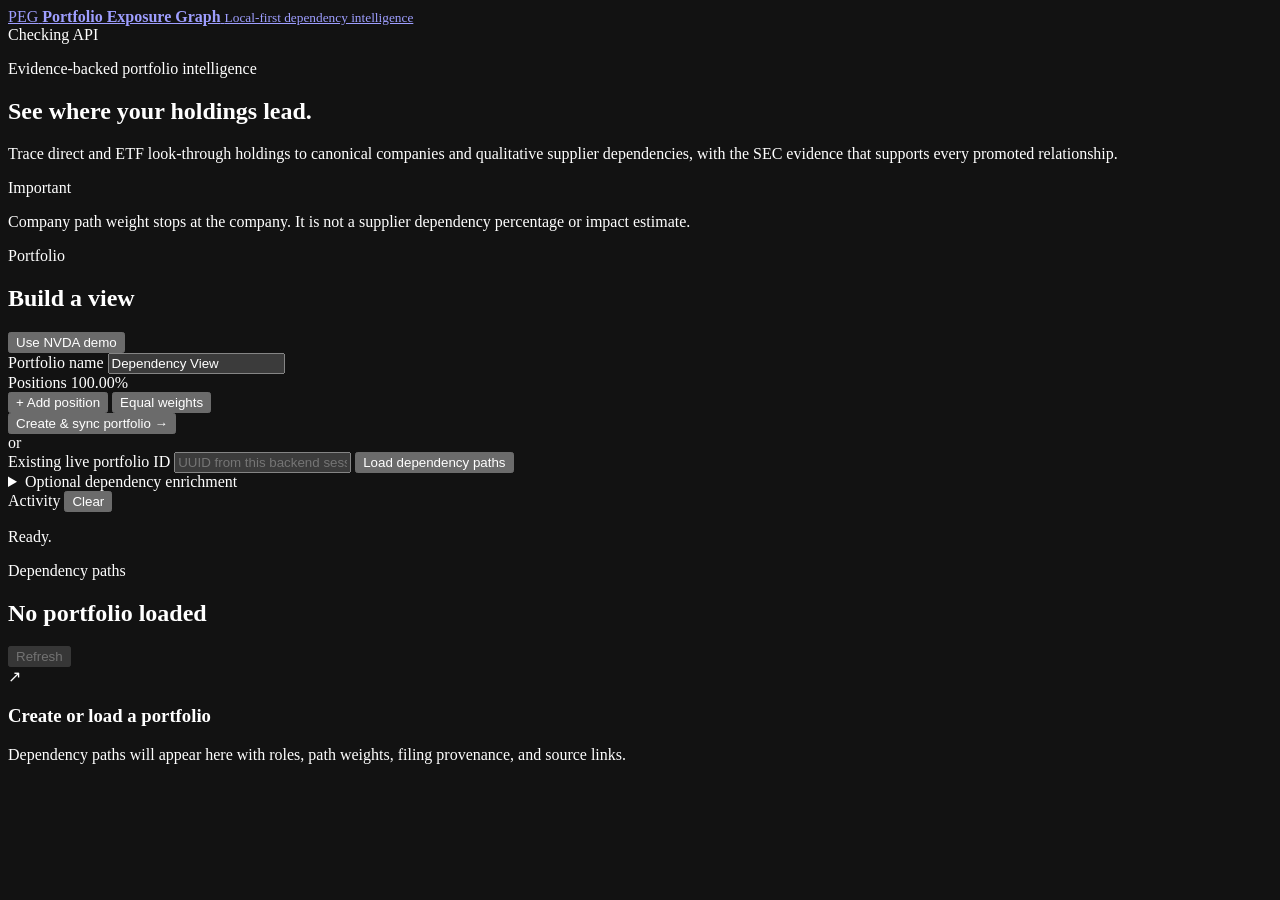
==== backend/app/web/index.html @ 2e07d51e "Add local dependency explorer UI" ====
<!doctype html>
<html lang="en">
<head>
  <meta charset="utf-8">
  <meta name="viewport" content="width=device-width, initial-scale=1">
  <meta name="color-scheme" content="dark">
  <title>Portfolio Exposure Graph</title>
  <meta name="description" content="Explainable portfolio dependency paths with source-level provenance.">
  <link rel="stylesheet" href="/static/styles.css">
</head>
<body>
  <div class="page-shell">
    <header class="topbar">
      <a class="brand" href="/" aria-label="Portfolio Exposure Graph home">
        <span class="brand-mark" aria-hidden="true">PEG</span>
        <span>
          <strong>Portfolio Exposure Graph</strong>
          <small>Local-first dependency intelligence</small>
        </span>
      </a>
      <div class="api-status" id="api-status" role="status" aria-live="polite">
        <span class="status-dot" aria-hidden="true"></span>
        <span>Checking API</span>
      </div>
    </header>

    <main>
      <section class="hero">
        <div>
          <p class="eyebrow">Evidence-backed portfolio intelligence</p>
          <h1>See where your holdings lead.</h1>
          <p class="hero-copy">
            Trace direct and ETF look-through holdings to canonical companies and qualitative supplier dependencies,
            with the SEC evidence that supports every promoted relationship.
          </p>
        </div>
        <div class="hero-note">
          <span class="hero-note-label">Important</span>
          <p>Company path weight stops at the company. It is not a supplier dependency percentage or impact estimate.</p>
        </div>
      </section>

      <section class="workspace">
        <aside class="control-panel" aria-label="Portfolio controls">
          <div class="panel-heading">
            <div>
              <p class="section-kicker">Portfolio</p>
              <h2>Build a view</h2>
            </div>
            <button class="text-button" id="demo-button" type="button">Use NVDA demo</button>
          </div>

          <label class="field">
            <span>Portfolio name</span>
            <input id="portfolio-name" type="text" maxlength="80" value="Dependency View" autocomplete="off">
          </label>

          <div class="positions-header">
            <span>Positions</span>
            <span class="weight-total" id="weight-total">100.00%</span>
          </div>
          <div id="positions" class="positions" aria-live="polite"></div>

          <div class="inline-actions">
            <button class="secondary-button" id="add-position" type="button">+ Add position</button>
            <button class="secondary-button" id="equalize-weights" type="button">Equal weights</button>
          </div>

          <button class="primary-button" id="create-sync" type="button">
            <span>Create &amp; sync portfolio</span>
            <span aria-hidden="true">→</span>
          </button>

          <div class="divider"><span>or</span></div>

          <label class="field">
            <span>Existing live portfolio ID</span>
            <input id="portfolio-id" type="text" placeholder="UUID from this backend session" autocomplete="off">
          </label>
          <button class="secondary-button full-width" id="load-existing" type="button">Load dependency paths</button>

          <details class="pipeline-card">
            <summary>Optional dependency enrichment</summary>
            <p>
              Runs bounded SEC filing, evidence, semantic-candidate, Supplier-resolution, and promotion steps.
              Semantic extraction requires <code>SEMANTIC_PROVIDER=ollama</code>.
            </p>
            <button class="secondary-button full-width" id="run-pipeline" type="button" disabled>
              Run dependency pipeline
            </button>
          </details>

          <div class="session-card" id="session-card" hidden>
            <span>Active portfolio</span>
            <code id="active-portfolio-id"></code>
            <button class="text-button" id="copy-id" type="button">Copy ID</button>
          </div>

          <div class="activity" aria-live="polite" aria-atomic="false">
            <div class="activity-heading">
              <span>Activity</span>
              <button class="text-button" id="clear-log" type="button">Clear</button>
            </div>
            <div id="activity-log" class="activity-log">
              <p class="muted">Ready.</p>
            </div>
          </div>
        </aside>

        <section class="results-panel" aria-label="Dependency paths">
          <div class="results-heading">
            <div>
              <p class="section-kicker">Dependency paths</p>
              <h2 id="results-title">No portfolio loaded</h2>
            </div>
            <button class="secondary-button" id="refresh-paths" type="button" disabled>Refresh</button>
          </div>

          <div class="summary-grid" id="summary-grid" hidden>
            <div class="metric-card">
              <span>Paths</span>
              <strong id="metric-paths">0</strong>
            </div>
            <div class="metric-card">
              <span>Suppliers</span>
              <strong id="metric-suppliers">0</strong>
            </div>
            <div class="metric-card">
              <span>Companies</span>
              <strong id="metric-companies">0</strong>
            </div>
            <div class="metric-card">
              <span>Evidence items</span>
              <strong id="metric-evidence">0</strong>
            </div>
          </div>

          <div class="basis-card" id="basis-card" hidden>
            <div>
              <span class="basis-label">Weight basis</span>
              <p id="weight-basis"></p>
            </div>
            <div>
              <span class="basis-label">Dependency basis</span>
              <p id="dependency-basis"></p>
            </div>
          </div>

          <div class="filters" id="filters" hidden>
            <label class="search-field">
              <span class="sr-only">Search dependency paths</span>
              <input id="path-search" type="search" placeholder="Search supplier, company, ticker…">
            </label>
            <label class="select-field">
              <span class="sr-only">Filter by role</span>
              <select id="role-filter">
                <option value="">All roles</option>
              </select>
            </label>
          </div>

          <div id="results-empty" class="empty-state">
            <div class="empty-mark" aria-hidden="true">↗</div>
            <h3>Create or load a portfolio</h3>
            <p>Dependency paths will appear here with roles, path weights, filing provenance, and source links.</p>
          </div>

          <div id="dependency-list" class="dependency-list"></div>
        </section>
      </section>
    </main>
  </div>

  <template id="position-row-template">
    <div class="position-row">
      <label>
        <span class="sr-only">Ticker</span>
        <input class="ticker-input" type="text" maxlength="24" placeholder="Ticker" autocomplete="off">
      </label>
      <label>
        <span class="sr-only">Weight percent</span>
        <div class="weight-input-wrap">
          <input class="weight-input" type="number" min="0.01" max="100" step="0.01" placeholder="Weight">
          <span>%</span>
        </div>
      </label>
      <button class="icon-button remove-position" type="button" aria-label="Remove position">×</button>
    </div>
  </template>

  <script src="/static/app.js" defer></script>
</body>
</html>
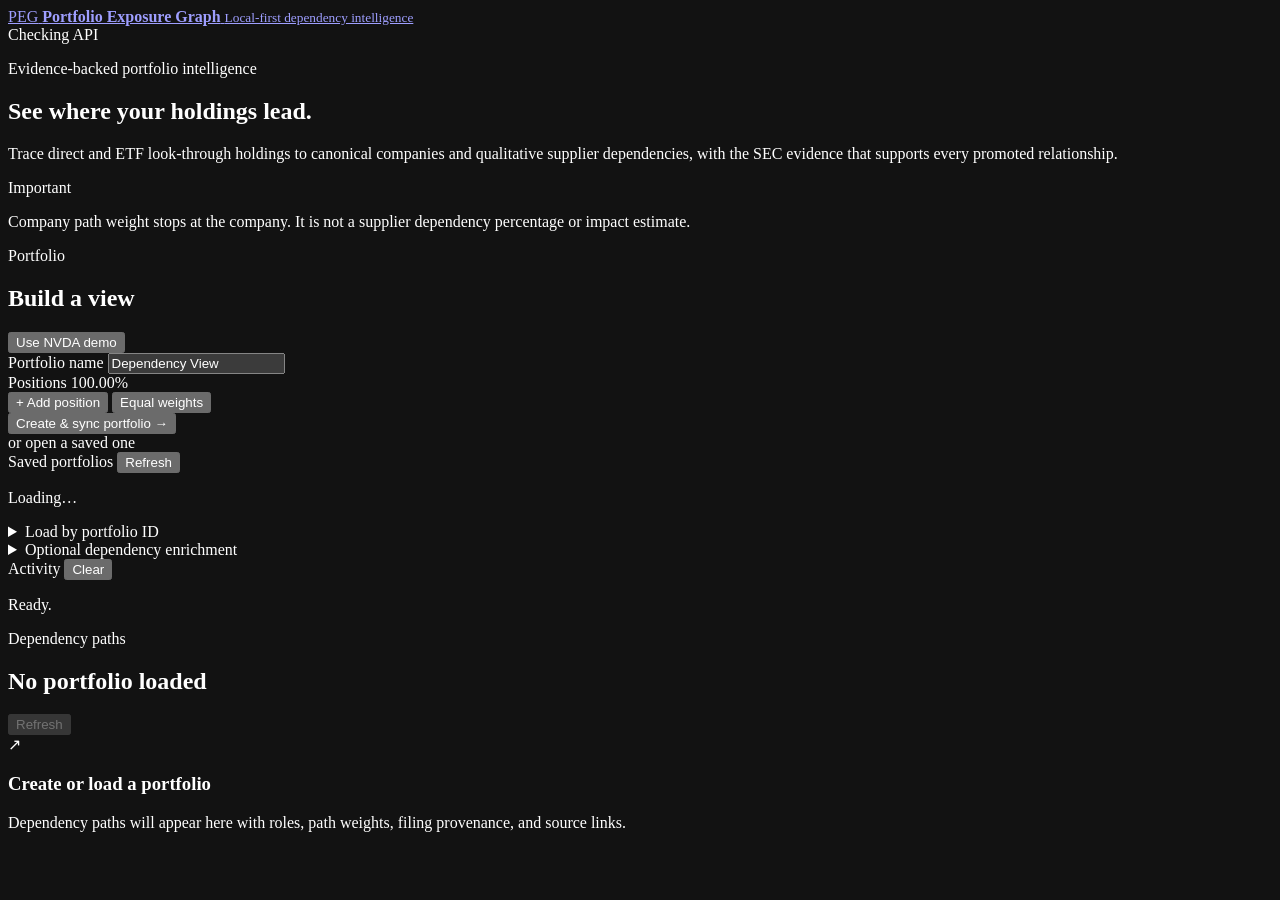
==== commit 94028316: "Show saved portfolios and enrichment status in the web UI The control panel now lists saved portfoli" ====
--- a/backend/app/web/index.html
+++ b/backend/app/web/index.html
@@ -71,13 +71,26 @@
             <span aria-hidden="true">→</span>
           </button>
 
-          <div class="divider"><span>or</span></div>
-
-          <label class="field">
-            <span>Existing live portfolio ID</span>
-            <input id="portfolio-id" type="text" placeholder="UUID from this backend session" autocomplete="off">
-          </label>
-          <button class="secondary-button full-width" id="load-existing" type="button">Load dependency paths</button>
+          <div class="divider"><span>or open a saved one</span></div>
+
+          <div class="saved-card">
+            <div class="activity-heading">
+              <span>Saved portfolios</span>
+              <button class="text-button" id="refresh-saved" type="button">Refresh</button>
+            </div>
+            <div id="saved-portfolios" class="saved-list" aria-live="polite">
+              <p class="muted">Loading…</p>
+            </div>
+          </div>
+
+          <details class="pipeline-card">
+            <summary>Load by portfolio ID</summary>
+            <label class="field">
+              <span>Portfolio ID</span>
+              <input id="portfolio-id" type="text" placeholder="Portfolio UUID" autocomplete="off">
+            </label>
+            <button class="secondary-button full-width" id="load-existing" type="button">Load portfolio</button>
+          </details>
 
           <details class="pipeline-card">
             <summary>Optional dependency enrichment</summary>
@@ -114,6 +127,17 @@
               <h2 id="results-title">No portfolio loaded</h2>
             </div>
             <button class="secondary-button" id="refresh-paths" type="button" disabled>Refresh</button>
+          </div>
+
+          <div class="holdings-card" id="holdings-card" hidden>
+            <div class="holdings-heading">
+              <div>
+                <span class="basis-label">Holdings</span>
+                <p id="holdings-summary" class="holdings-summary"></p>
+              </div>
+              <button class="secondary-button" id="process-queue" type="button" disabled>Process enrichment queue</button>
+            </div>
+            <div id="holdings-list" class="holdings-list"></div>
           </div>
 
           <div class="summary-grid" id="summary-grid" hidden>
